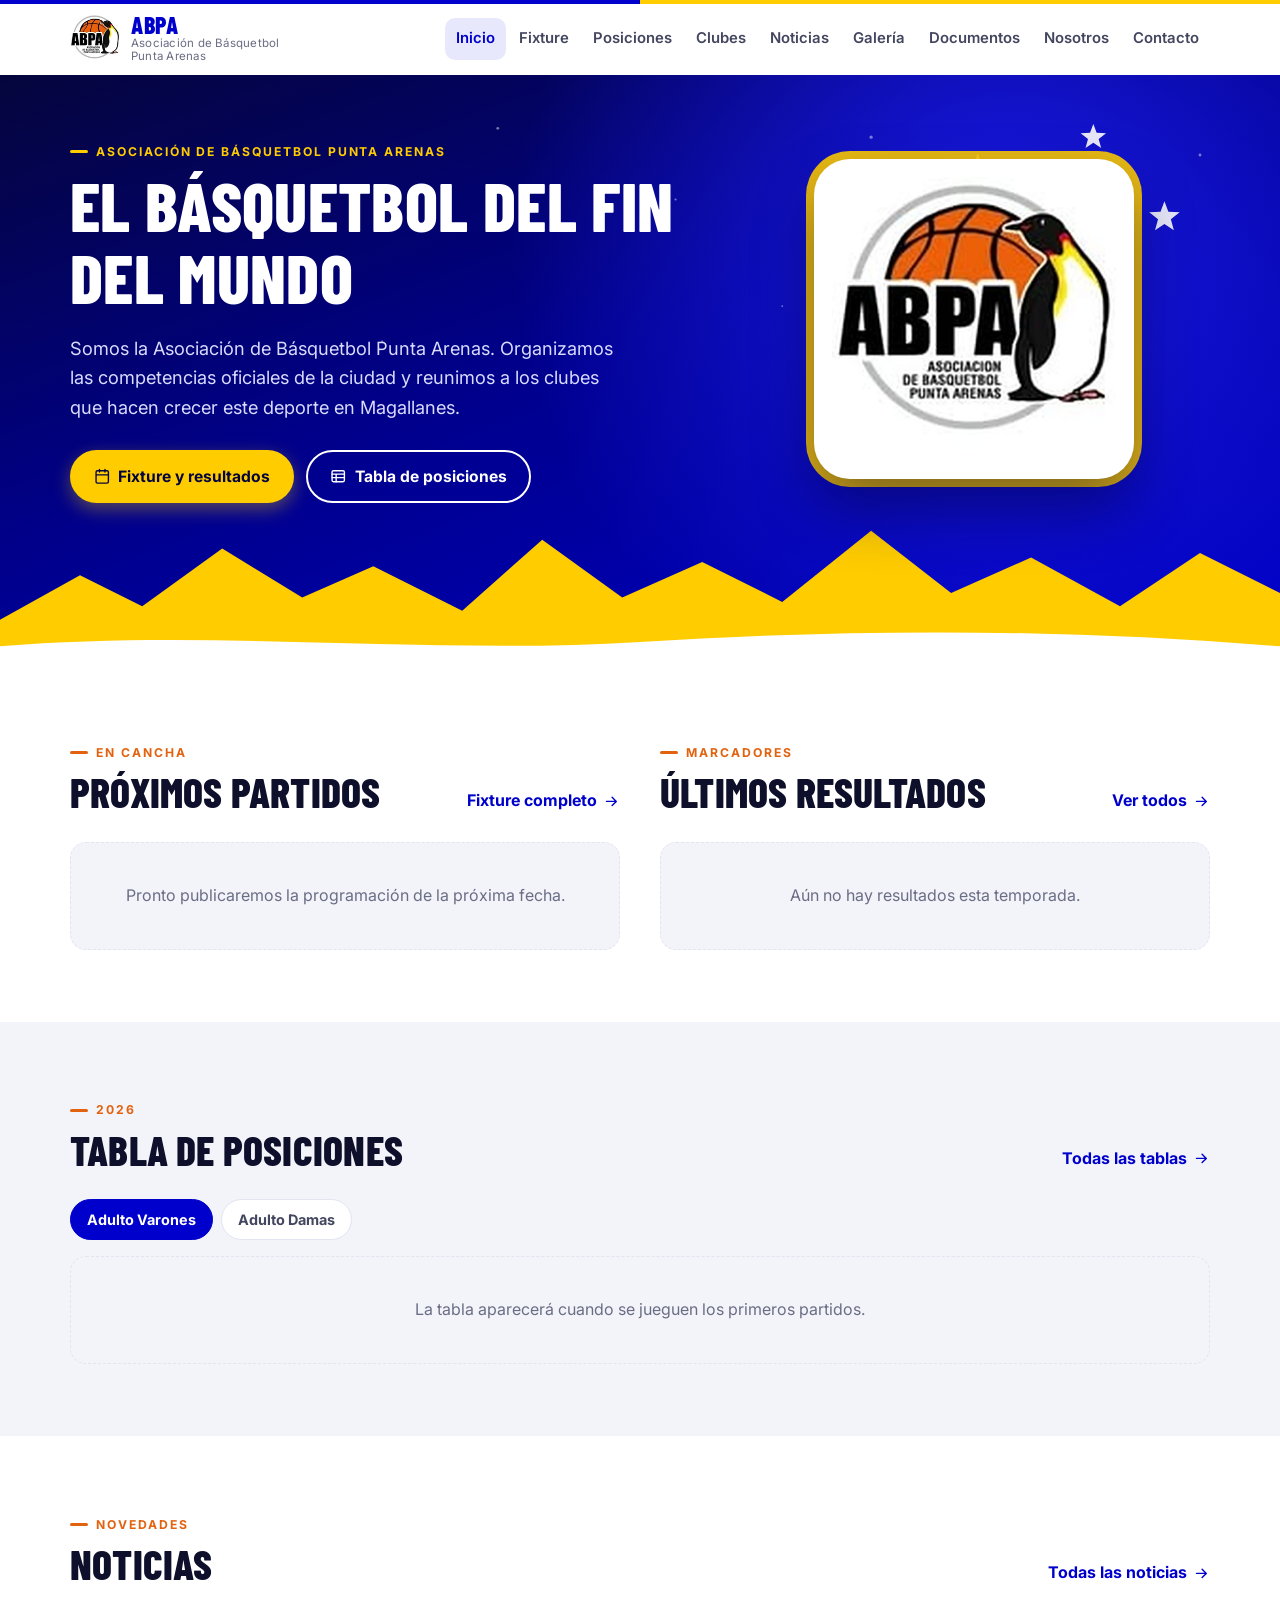
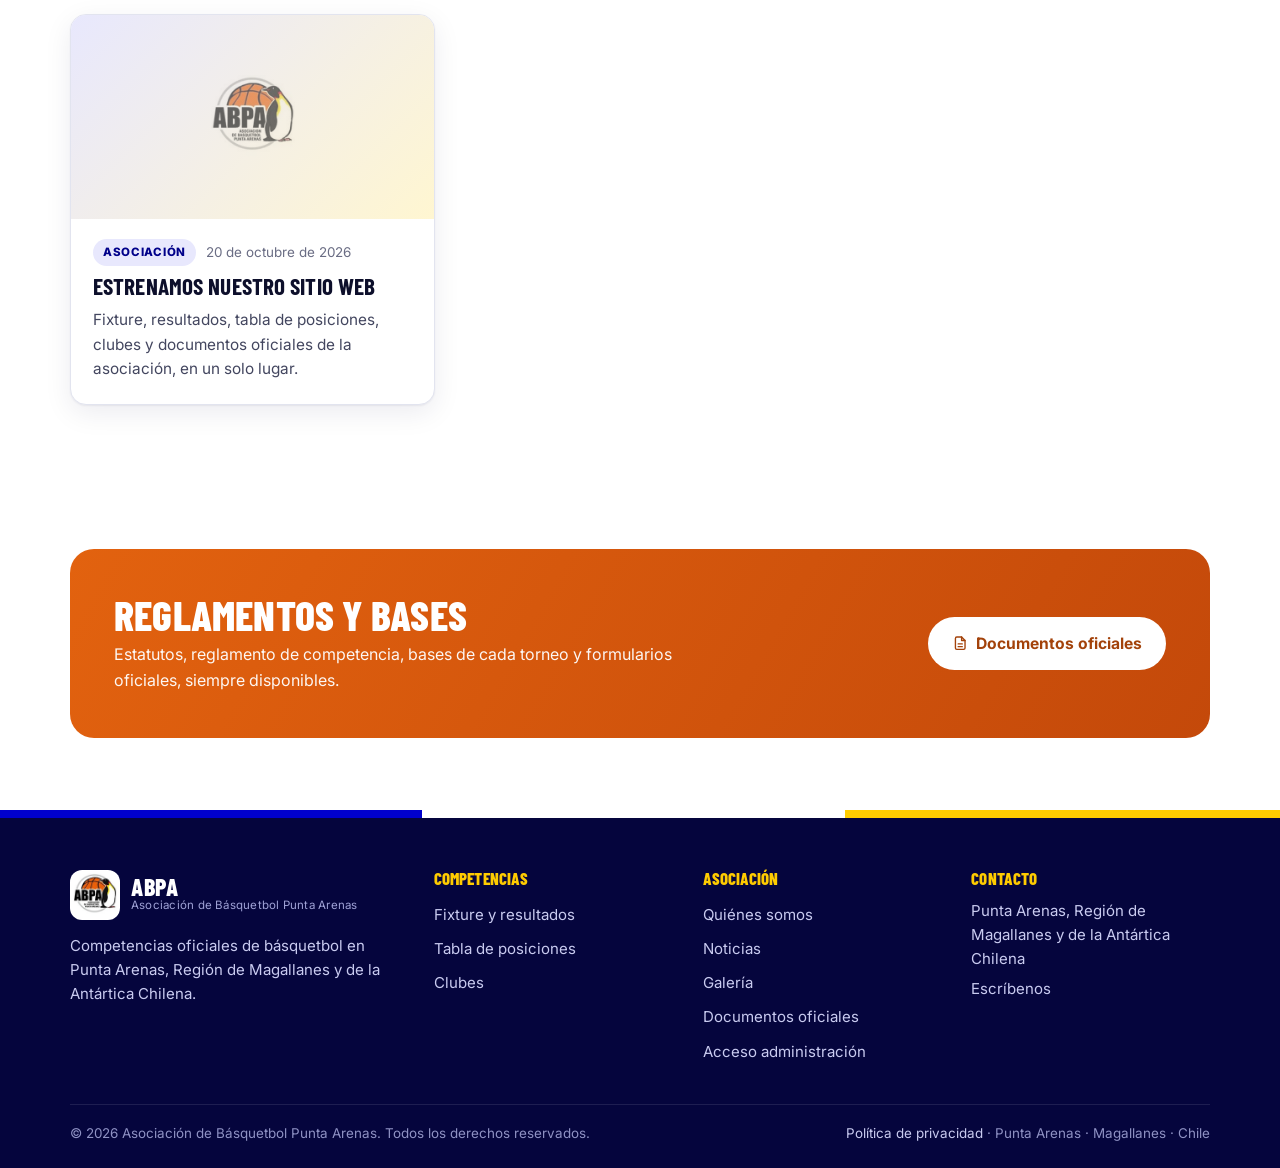
==== index.html @ 07c6a3f0 "Add files via upload" ====
<!DOCTYPE html>
<html lang="es-CL">
<head>
  <meta charset="utf-8">
  <meta name="viewport" content="width=device-width, initial-scale=1">
  <title>ABPA · Asociación de Básquetbol Punta Arenas</title>
  <meta name="description" content="Fixture, resultados, tabla de posiciones, clubes y noticias del básquetbol de Punta Arenas.">
  <link rel="canonical" href="https://www.abpa.cl/">
  <meta name="theme-color" content="#0000CC">
  <meta property="og:type" content="website">
  <meta property="og:locale" content="es_CL">
  <meta property="og:site_name" content="ABPA">
  <meta property="og:title" content="ABPA · Asociación de Básquetbol Punta Arenas">
  <meta property="og:description" content="Fixture, resultados, tabla de posiciones, clubes y noticias del básquetbol de Punta Arenas.">
  <meta property="og:url" content="https://www.abpa.cl/">
  <meta property="og:image" content="https://www.abpa.cl/assets/img/og-imagen.jpg">
  <meta name="twitter:card" content="summary_large_image">
  <link rel="icon" type="image/png" href="assets/img/favicon.png">
  <link rel="apple-touch-icon" href="assets/img/apple-touch-icon.png">
  <link rel="manifest" href="manifest.webmanifest">
  <link rel="preconnect" href="https://fonts.googleapis.com">
  <link rel="preconnect" href="https://fonts.gstatic.com" crossorigin>
  <link rel="preconnect" href="https://script.google.com" crossorigin>
  <link href="https://fonts.googleapis.com/css2?family=Barlow+Condensed:wght@600;700;800&family=Inter:wght@400;500;600;700;800&display=swap" rel="stylesheet">
  <link rel="stylesheet" href="assets/estilos.css?v=20261020a">
  <script type="application/ld+json">{"@context": "https://schema.org", "@type": "SportsOrganization", "name": "Asociación de Básquetbol Punta Arenas", "alternateName": "ABPA", "sport": "Basketball", "url": "https://www.abpa.cl", "logo": "https://www.abpa.cl/assets/img/logo-512.png", "address": {"@type": "PostalAddress", "addressLocality": "Punta Arenas", "addressRegion": "Magallanes y de la Antártica Chilena", "addressCountry": "CL"}}</script>
</head>
<body data-pagina="inicio">
  <div id="cab"></div>
  <main id="contenido" tabindex="-1">
    <noscript><div style="padding:40px 20px;text-align:center">Activa JavaScript para ver el contenido de la asociación.</div></noscript>
  </main>
  <div id="pie"></div>
  <script src="assets/config.js?v=20261020a"></script>
  <script src="assets/sitio.js?v=20261020a"></script>
</body>
</html>
---- assets/estilos.css ----
/* Asociación de Básquetbol Punta Arenas (ABPA) — sitio web
   Colores de la bandera de Magallanes: azul, amarillo y blanco + naranja del balón */
:root{
  --azul:#0000CC; --azul-os:#00008A; --azul-noche:#05053d; --azul-cl:#e8e8fd; --azul-2:#2a2ae6;
  --amarillo:#FFCC00; --amarillo-os:#c99a00; --amarillo-cl:#fff6d1;
  --naranja:#E2620F; --naranja-cl:#fdeadd;
  --verde:#16803c; --verde-cl:#e6f4ea; --rojo:#b3261e; --rojo-cl:#fdecea;
  --tinta:#0d0f2b; --tinta-2:#43465f; --tinta-3:#6a6d84;
  --fondo:#ffffff; --fondo-2:#f3f4fa; --borde:#e2e4ef;
  --radio:16px; --sombra:0 1px 2px rgba(5,5,61,.06),0 8px 28px rgba(5,5,61,.08);
  --ancho:1180px;
  --t-titulo:'Barlow Condensed','Arial Narrow',system-ui,sans-serif;
  --t-cuerpo:'Inter',system-ui,-apple-system,'Segoe UI',Roboto,Arial,sans-serif;
}
*{box-sizing:border-box}
html{scroll-behavior:smooth;-webkit-text-size-adjust:100%}
body{margin:0;font-family:var(--t-cuerpo);font-size:16px;line-height:1.6;color:var(--tinta);background:var(--fondo);-webkit-font-smoothing:antialiased}
img{max-width:100%;display:block}
a{color:var(--azul)}
h1,h2,h3,h4{font-family:var(--t-titulo);line-height:1.05;margin:0 0 .45em;letter-spacing:.005em;font-weight:800;text-transform:uppercase}
h1{font-size:clamp(2.4rem,6vw,4.3rem)}
h2{font-size:clamp(1.8rem,3.6vw,2.6rem)}
h3{font-size:1.35rem;font-weight:700}
p{margin:0 0 1em}
button,input,select,textarea{font:inherit;color:inherit}
:focus-visible{outline:3px solid var(--amarillo);outline-offset:2px;border-radius:4px}
.oculto{display:none!important}
.sr{position:absolute;width:1px;height:1px;overflow:hidden;clip:rect(0 0 0 0);white-space:nowrap}
.saltar{position:absolute;left:-999px;top:8px;background:#fff;padding:8px 12px;z-index:100;border-radius:8px}
.saltar:focus{left:8px}
.contenedor{max-width:var(--ancho);margin:0 auto;padding:0 20px}
.seccion{padding:72px 0}
.seccion.gris{background:var(--fondo-2)}
.seccion-cab{display:flex;align-items:flex-end;justify-content:space-between;gap:16px;margin-bottom:28px;flex-wrap:wrap}
.seccion-cab h2{margin:0}
.seccion-cab p{margin:0;color:var(--tinta-2);max-width:620px}
.antetitulo{display:inline-flex;align-items:center;gap:8px;font-family:var(--t-cuerpo);font-weight:700;font-size:.76rem;letter-spacing:.16em;text-transform:uppercase;color:var(--naranja);margin-bottom:8px}
.antetitulo::before{content:'';width:18px;height:3px;border-radius:3px;background:currentColor}
.muted{color:var(--tinta-3)}
.num{font-variant-numeric:tabular-nums}

/* ── Botones ── */
.btn{display:inline-flex;align-items:center;justify-content:center;gap:8px;padding:12px 22px;border-radius:999px;font-weight:700;text-decoration:none;border:2px solid transparent;cursor:pointer;transition:transform .12s,background .15s,box-shadow .15s;white-space:nowrap;font-size:.98rem}
.btn:hover{transform:translateY(-1px)}
.btn-prim{background:var(--azul);color:#fff;box-shadow:0 6px 18px rgba(0,0,204,.28)}
.btn-prim:hover{background:var(--azul-os)}
.btn-amarillo{background:var(--amarillo);color:var(--azul-noche);box-shadow:0 6px 18px rgba(255,204,0,.35)}
.btn-amarillo:hover{background:#ffd633}
.btn-lago{background:#1877f2;color:#fff}
.btn-borde{background:transparent;border-color:currentColor;color:var(--azul)}
.btn-borde.blanco{color:#fff}
.btn-wa{background:#1fa855;color:#fff}
.btn[disabled]{opacity:.6;cursor:wait;transform:none}
.btns{display:flex;gap:12px;flex-wrap:wrap}
.enlace-flecha{font-weight:700;color:var(--azul);text-decoration:none;display:inline-flex;gap:6px;align-items:center}
.enlace-flecha:hover{text-decoration:underline}

/* ── Cabecera ── */
.cab{position:sticky;top:0;z-index:40;background:rgba(255,255,255,.94);backdrop-filter:saturate(1.4) blur(10px);-webkit-backdrop-filter:saturate(1.4) blur(10px);border-bottom:1px solid transparent;transition:border-color .2s,box-shadow .2s}
.cab::before{content:'';display:block;height:4px;background:linear-gradient(90deg,var(--azul) 0 50%,var(--amarillo) 50% 100%)}
.cab.scroll{border-bottom-color:var(--borde);box-shadow:0 4px 18px rgba(0,0,0,.05)}
.cab-in{display:flex;align-items:center;gap:14px;height:70px}
.marca{display:flex;align-items:center;gap:11px;text-decoration:none;color:var(--tinta);flex:none}
.marca img{width:50px;height:50px;object-fit:contain}
.marca b{font-family:var(--t-titulo);font-weight:800;font-size:1.5rem;line-height:.95;display:block;color:var(--azul);letter-spacing:.03em}
.marca span{font-size:.72rem;color:var(--tinta-3);letter-spacing:.02em;display:block;line-height:1.2}
.menu{display:flex;gap:2px;margin-left:auto;align-items:center}
.menu a{padding:9px 11px;border-radius:10px;text-decoration:none;color:var(--tinta-2);font-weight:600;font-size:.93rem}
.menu a:hover{background:var(--azul-cl);color:var(--azul-os)}
.menu a.activo{color:var(--azul);background:var(--azul-cl)}
.menu-btn{display:none;margin-left:auto;background:none;border:0;width:44px;height:44px;border-radius:10px;cursor:pointer}
.menu-btn span{display:block;width:22px;height:2px;background:var(--tinta);margin:5px auto;border-radius:2px;transition:transform .2s,opacity .2s}
.menu-btn[aria-expanded=true] span:nth-child(1){transform:translateY(7px) rotate(45deg)}
.menu-btn[aria-expanded=true] span:nth-child(2){opacity:0}
.menu-btn[aria-expanded=true] span:nth-child(3){transform:translateY(-7px) rotate(-45deg)}
@media (max-width:1040px){
  .menu-btn{display:block}
  .menu{position:fixed;inset:74px 0 auto 0;background:#fff;flex-direction:column;align-items:stretch;padding:12px 16px 20px;gap:2px;border-bottom:1px solid var(--borde);box-shadow:0 18px 30px rgba(0,0,0,.08);transform:translateY(-8px);opacity:0;pointer-events:none;transition:.18s;max-height:calc(100vh - 74px);overflow:auto}
  .menu.abierto{transform:none;opacity:1;pointer-events:auto}
  .menu a{padding:13px 12px;font-size:1.02rem}
}

/* ── Portada (bandera de Magallanes: cielo azul, Cruz del Sur y cordillera amarilla) ── */
.hero{position:relative;overflow:hidden;background:radial-gradient(circle at 78% 30%,#1a1ae8 0,transparent 45%),linear-gradient(160deg,var(--azul-noche) 0%,var(--azul-os) 45%,var(--azul) 100%);color:#fff;padding:60px 0 0}
.hero .estrellas{position:absolute;inset:0;pointer-events:none;opacity:.9}
.hero-in{position:relative;z-index:2;display:grid;grid-template-columns:1.15fr .85fr;gap:30px;align-items:center;padding-bottom:70px}
.hero h1{color:#fff;margin-bottom:.3em}
.hero h1 em{font-style:normal;color:var(--amarillo)}
.hero .antetitulo{color:var(--amarillo)}
.hero p.lead{font-size:1.14rem;color:#d9dbff;max-width:560px;margin-bottom:28px}
.hero-logo{justify-self:center;width:min(320px,80%);height:auto;aspect-ratio:1/1;background:#fff;border-radius:36px;padding:18px;box-shadow:0 30px 60px rgba(0,0,40,.45),0 0 0 8px rgba(255,204,0,.9);animation:flota 6s ease-in-out infinite;object-fit:contain}
@keyframes flota{50%{transform:translateY(-8px) rotate(-1deg)}}
.cordillera{position:relative;z-index:1;display:block;width:100%;height:auto;margin-top:-60px}
@media (max-width:820px){.hero-in{grid-template-columns:1fr;text-align:center}.hero p.lead{margin-left:auto;margin-right:auto}.hero .btns{justify-content:center}.hero-logo{width:130px;order:-1;animation:none;border-radius:24px;padding:10px;box-shadow:0 14px 30px rgba(0,0,40,.4),0 0 0 5px var(--amarillo)}.hero{padding-top:28px}.hero-in{gap:16px;padding-bottom:44px}.hero p.lead{font-size:1.02rem;margin-bottom:20px}.hero .btns .btn{flex:1 1 100%}.cordillera{margin-top:-30px}}
@media (prefers-reduced-motion:reduce){.hero-logo{animation:none}html{scroll-behavior:auto}}
.aviso-portada{background:var(--amarillo);color:var(--azul-noche);border-radius:14px;padding:14px 18px;font-weight:700;display:flex;gap:10px;align-items:flex-start;margin:0 0 24px;max-width:600px}
@media (max-width:820px){.aviso-portada{margin-left:auto;margin-right:auto;text-align:left}}

/* ── Cuenta regresiva ── */
.cuenta-regresiva{background:var(--amarillo);color:var(--azul-noche)}
.cr-in{display:flex;align-items:center;justify-content:space-between;gap:32px;padding:30px 20px;flex-wrap:wrap}
.cr-txt{max-width:480px}
.cr-ante{font-weight:800;font-size:.76rem;letter-spacing:.14em;text-transform:uppercase;display:inline-flex;gap:6px;align-items:center}
.cr-txt h2{margin:8px 0 6px;font-size:clamp(1.7rem,3.4vw,2.4rem)}
.cr-meta{font-size:.95rem;font-weight:600;line-height:1.7}
.cr-txt p{margin:6px 0 0}
.cr-reloj{display:flex;gap:12px}
.cr-caja{min-width:84px;text-align:center;background:var(--azul);color:#fff;border-radius:16px;padding:12px 10px 10px}
.cr-caja b{display:block;font-family:var(--t-titulo);font-weight:800;font-size:2.8rem;line-height:1;font-variant-numeric:tabular-nums}
.cr-caja span{display:block;margin-top:4px;font-size:.7rem;text-transform:uppercase;letter-spacing:.1em;opacity:.85}
.cr-llego{font-family:var(--t-titulo);font-weight:800;font-size:1.8rem;text-transform:uppercase}
@media (max-width:760px){.cr-in{flex-direction:column;align-items:stretch;text-align:center;gap:18px;padding:26px 16px}.cr-txt{max-width:none}.cr-reloj{justify-content:center;gap:8px}.cr-caja{flex:1;min-width:0;padding:10px 4px 8px}.cr-caja b{font-size:2rem}.cr-caja span{font-size:.6rem;letter-spacing:.05em}}

/* ── Tarjetas ── */
.grid{display:grid;gap:22px}
.g2{grid-template-columns:repeat(2,minmax(0,1fr))}
.g3{grid-template-columns:repeat(3,minmax(0,1fr))}
.g4{grid-template-columns:repeat(4,minmax(0,1fr))}
@media (max-width:980px){.g4{grid-template-columns:repeat(2,minmax(0,1fr))}.g3{grid-template-columns:repeat(2,minmax(0,1fr))}}
@media (max-width:640px){.g2,.g3,.g4{grid-template-columns:1fr}}
.tarjeta{background:#fff;border:1px solid var(--borde);border-radius:var(--radio);overflow:hidden;box-shadow:var(--sombra);display:flex;flex-direction:column;transition:transform .15s,box-shadow .15s}
a.tarjeta{text-decoration:none;color:inherit}
a.tarjeta:hover{transform:translateY(-3px);box-shadow:0 2px 4px rgba(5,5,61,.06),0 16px 36px rgba(5,5,61,.14)}
.tarjeta .img{aspect-ratio:16/9;background:linear-gradient(135deg,var(--azul-cl),var(--amarillo-cl));position:relative;overflow:hidden}
.tarjeta .img img{width:100%;height:100%;object-fit:cover}
.tarjeta .img .ph{position:absolute;inset:0;display:flex;align-items:center;justify-content:center}
.tarjeta .img .ph img{width:84px;height:84px;opacity:.6;object-fit:contain;mix-blend-mode:multiply}
.tarjeta .cuerpo{padding:20px 22px 22px;display:flex;flex-direction:column;gap:6px;flex:1}
.tarjeta .meta{font-size:.84rem;color:var(--tinta-3);display:flex;gap:10px;flex-wrap:wrap;align-items:center}
.tarjeta h3{margin:2px 0 4px;font-size:1.45rem}
.tarjeta p{color:var(--tinta-2);margin:0;font-size:.96rem}
.etiqueta{display:inline-flex;align-items:center;gap:5px;font-size:.72rem;font-weight:800;text-transform:uppercase;letter-spacing:.06em;padding:4px 10px;border-radius:99px;background:var(--azul-cl);color:var(--azul-os)}
.etiqueta.naranja,.etiqueta.Competencias{background:var(--naranja-cl);color:#a3420a}
.etiqueta.Selecciones,.etiqueta.amarillo{background:var(--amarillo-cl);color:#7a5c00}
.etiqueta.Realizado,.etiqueta.Finalizado{background:var(--verde-cl);color:var(--verde)}
.etiqueta.Suspendido,.etiqueta.Postergado{background:var(--rojo-cl);color:var(--rojo)}

/* ── Partidos (marcador) ── */
.partidos{display:grid;gap:12px}
.partido{display:grid;grid-template-columns:120px 1fr 150px;gap:16px;align-items:center;background:#fff;border:1px solid var(--borde);border-radius:var(--radio);padding:14px 18px;box-shadow:var(--sombra)}
.partido .cuando{font-size:.85rem;color:var(--tinta-3);line-height:1.35}
.partido .cuando b{display:block;color:var(--tinta);font-family:var(--t-titulo);font-size:1.25rem;text-transform:uppercase;line-height:1.05}
.partido .duelo{display:grid;grid-template-columns:1fr auto 1fr;align-items:center;gap:14px}
.equipo{display:flex;align-items:center;gap:10px;min-width:0;text-decoration:none;color:var(--tinta)}
.equipo .n{font-weight:700;line-height:1.2;overflow:hidden;text-overflow:ellipsis}
.equipo.visita{flex-direction:row-reverse;text-align:right}
.equipo.gana .n{color:var(--azul)}
.equipo.pierde .n{color:var(--tinta-3);font-weight:600}
.escudo{width:44px;height:44px;flex:none;border-radius:12px;background:#fff;border:1px solid var(--borde);display:flex;align-items:center;justify-content:center;overflow:hidden;font-family:var(--t-titulo);font-weight:800;color:var(--azul);font-size:1rem}
.escudo img{width:100%;height:100%;object-fit:contain;padding:3px}
.marcador{font-family:var(--t-titulo);font-weight:800;font-size:2rem;line-height:1;display:flex;gap:8px;align-items:center;font-variant-numeric:tabular-nums;background:var(--azul-noche);color:#fff;padding:8px 14px;border-radius:12px;min-width:112px;justify-content:center}
.marcador .g{color:var(--amarillo)}
.marcador.vs{background:var(--fondo-2);color:var(--tinta-3);font-size:1.2rem;min-width:70px}
.marcador.wo{font-size:1.1rem}
.partido .donde{font-size:.84rem;color:var(--tinta-3);text-align:right;line-height:1.35}
.partido .donde .etiqueta{margin-bottom:4px}
.partido.hoy{border-color:var(--amarillo);box-shadow:0 0 0 3px var(--amarillo-cl),var(--sombra)}
/* Variante compacta (columnas angostas de la portada y fichas de club) y celular */
.partidos.compacta .partido{grid-template-columns:1fr;gap:10px;padding:14px}
.partidos.compacta .partido .cuando{display:flex;justify-content:space-between;gap:10px;align-items:baseline}
.partidos.compacta .partido .cuando b{display:inline;font-size:1.1rem}
.partidos.compacta .partido .donde{text-align:left}
.partidos.compacta .partido .duelo{gap:8px}
.partidos.compacta .equipo,.partidos.compacta .equipo.visita{flex-direction:column;text-align:center;gap:6px}
.partidos.compacta .equipo .n{font-size:.88rem}
.partidos.compacta .marcador{font-size:1.6rem;min-width:92px;padding:7px 10px}
@media (max-width:760px){
  .partido{grid-template-columns:1fr;gap:10px;padding:14px}
  .partido .cuando{display:flex;justify-content:space-between;gap:10px;align-items:baseline}
  .partido .cuando b{display:inline;font-size:1.1rem}
  .partido .donde{text-align:left}
  .partido .duelo{gap:8px}
  .equipo{flex-direction:column;text-align:center;gap:6px}
  .equipo.visita{flex-direction:column;text-align:center}
  .equipo .n{font-size:.88rem}
  .marcador{font-size:1.6rem;min-width:92px;padding:7px 10px}
}
.jornada{margin:34px 0 12px;display:flex;align-items:baseline;gap:10px;flex-wrap:wrap}
.jornada:first-child{margin-top:0}
.jornada h3{margin:0;color:var(--azul)}
.filtros{display:flex;flex-direction:column;gap:12px;margin-bottom:28px}

/* ── Tabla de posiciones ── */
.tabla-pos{width:100%;border-collapse:separate;border-spacing:0;background:#fff;border:1px solid var(--borde);border-radius:var(--radio);overflow:hidden;box-shadow:var(--sombra);font-variant-numeric:tabular-nums}
.tabla-pos th{background:var(--azul);color:#fff;font-size:.74rem;text-transform:uppercase;letter-spacing:.06em;padding:11px 8px;font-weight:700}
.tabla-pos td{padding:10px 8px;border-top:1px solid var(--borde);text-align:center;font-size:.95rem}
.tabla-pos th:nth-child(2),.tabla-pos td:nth-child(2){text-align:left}
.tabla-pos td.pos{font-family:var(--t-titulo);font-weight:800;font-size:1.25rem;color:var(--azul);width:44px}
.tabla-pos tr:nth-child(-n+4) td.pos{color:var(--naranja)}
.tabla-pos td.pts{font-weight:800;font-size:1.05rem;background:var(--amarillo-cl)}
.tabla-pos .club-c{display:flex;align-items:center;gap:10px;text-decoration:none;color:var(--tinta);font-weight:700}
.tabla-pos .escudo{width:34px;height:34px;border-radius:9px;font-size:.8rem}
.tabla-wrap{overflow-x:auto;-webkit-overflow-scrolling:touch;border-radius:var(--radio)}
.racha{white-space:nowrap}
.racha i{display:inline-block;width:18px;height:18px;border-radius:5px;font-style:normal;font-size:.62rem;line-height:18px;color:#fff;margin:0 1px;font-weight:800}
.racha .G{background:var(--verde)}.racha .P{background:#c3c5d6}
.leyenda-tabla{font-size:.84rem;color:var(--tinta-3);margin-top:10px}
@media (max-width:640px){.tabla-pos .oc-m{display:none}.tabla-pos td,.tabla-pos th{padding:9px 5px;font-size:.88rem}.tabla-pos .escudo{display:none}.tabla-pos .club-c .n{max-width:118px;overflow:hidden;text-overflow:ellipsis;white-space:nowrap;display:inline-block}}

/* ── Clubes ── */
.club-tarjeta{text-align:center;padding:26px 18px 22px;align-items:center}
.club-tarjeta .escudo{width:96px;height:96px;border-radius:24px;font-size:1.8rem;margin-bottom:12px}
.club-tarjeta h3{margin:0 0 4px}
.club-tarjeta .meta{justify-content:center}
.fila-escudos{display:flex;gap:16px;flex-wrap:wrap;justify-content:center}
.fila-escudos a{display:flex;flex-direction:column;align-items:center;gap:8px;text-decoration:none;color:var(--tinta-2);font-weight:600;font-size:.85rem;width:110px;text-align:center}
.fila-escudos .escudo{width:76px;height:76px;border-radius:20px;transition:transform .15s,box-shadow .15s}
.fila-escudos a:hover .escudo{transform:translateY(-3px);box-shadow:var(--sombra)}
.ficha-club{display:grid;grid-template-columns:220px 1fr;gap:36px;align-items:start}
.ficha-club .escudo{width:220px;height:220px;border-radius:36px;font-size:3rem}
.datos-club{display:grid;grid-template-columns:repeat(auto-fill,minmax(220px,1fr));gap:12px;margin-top:18px}
.datos-club div{background:var(--fondo-2);border-radius:12px;padding:12px 14px}
.datos-club b{display:block;font-size:.76rem;text-transform:uppercase;letter-spacing:.06em;color:var(--tinta-3)}
@media (max-width:760px){.ficha-club{grid-template-columns:1fr;text-align:center}.ficha-club .escudo{width:150px;height:150px;margin:0 auto}}

/* ── Documentos ── */
.docs{display:grid;gap:10px}
.doc{display:flex;gap:16px;align-items:center;background:#fff;border:1px solid var(--borde);border-radius:14px;padding:14px 18px;text-decoration:none;color:inherit;box-shadow:var(--sombra);transition:transform .15s,border-color .15s}
.doc:hover{transform:translateX(3px);border-color:var(--azul)}
.doc .icono{width:46px;height:46px;flex:none;border-radius:12px;background:var(--naranja-cl);color:var(--naranja);display:flex;align-items:center;justify-content:center}
.doc .icono svg{width:24px;height:24px}
.doc b{display:block;font-size:1.02rem}
.doc span{font-size:.86rem;color:var(--tinta-3)}
.doc .ir{margin-left:auto;color:var(--azul);flex:none}
.grupo-docs + .grupo-docs{margin-top:34px}

/* Evento */
.evento{display:flex;gap:18px;background:#fff;border:1px solid var(--borde);border-radius:var(--radio);padding:18px;box-shadow:var(--sombra);align-items:flex-start}
.evento + .evento{margin-top:14px}
.fecha-caja{flex:none;width:74px;border-radius:14px;background:var(--azul);color:#fff;text-align:center;padding:9px 0 10px;line-height:1.05;font-family:var(--t-titulo)}
.fecha-caja .d{font-size:2rem;font-weight:800;display:block}
.fecha-caja .m{font-size:.9rem;text-transform:uppercase;font-weight:700;letter-spacing:.06em;color:var(--amarillo)}
.fecha-caja .a{font-size:.75rem;opacity:.8;display:block;margin-top:2px}
.evento.pasado .fecha-caja{background:#8b8ea6}
.evento.pasado .fecha-caja .m{color:#fff}
.evento h3{margin:0 0 4px;font-size:1.3rem}
.evento .meta{font-size:.88rem;color:var(--tinta-3);display:flex;gap:14px;flex-wrap:wrap;margin-bottom:6px}
.evento .meta span{display:inline-flex;gap:5px;align-items:center}
.evento p{margin:0;color:var(--tinta-2);font-size:.96rem}
.evento .resultado{margin-top:8px;background:var(--verde-cl);border-radius:10px;padding:9px 12px;font-size:.93rem;color:var(--verde)}
.evento-img{display:block;margin-top:12px;max-width:360px;border-radius:12px;overflow:hidden;border:1px solid var(--borde)}
.evento-img img{display:block;width:100%;height:auto}
.ico{width:1.05em;height:1.05em;flex:none;vertical-align:-.15em}

/* Galería */
.album .img{aspect-ratio:4/3}
.album .cuenta{position:absolute;right:12px;bottom:12px;background:rgba(0,0,0,.6);color:#fff;font-size:.8rem;font-weight:600;padding:4px 10px;border-radius:99px}
.fotos{display:grid;grid-template-columns:repeat(auto-fill,minmax(220px,1fr));gap:10px}
.fotos button{padding:0;border:0;background:var(--fondo-2);border-radius:12px;overflow:hidden;cursor:zoom-in;aspect-ratio:4/3}
.fotos img{width:100%;height:100%;object-fit:cover;transition:transform .3s}
.fotos button:hover img{transform:scale(1.04)}
.lightbox{position:fixed;inset:0;background:rgba(3,3,30,.95);z-index:90;display:flex;align-items:center;justify-content:center;padding:50px 60px}
.lightbox img{max-width:100%;max-height:100%;object-fit:contain;border-radius:6px}
.lightbox .cap{position:absolute;bottom:14px;left:0;right:0;text-align:center;color:#e7e8f5;font-size:.92rem;padding:0 60px}
.lightbox button{position:absolute;background:rgba(255,255,255,.12);border:0;color:#fff;width:48px;height:48px;border-radius:50%;font-size:26px;cursor:pointer;display:flex;align-items:center;justify-content:center}
.lightbox button:hover{background:rgba(255,255,255,.25)}
.lightbox .cerrar{top:12px;right:12px}
.lightbox .ant{left:10px;top:50%;transform:translateY(-50%)}
.lightbox .sig{right:10px;top:50%;transform:translateY(-50%)}
@media (max-width:640px){.lightbox{padding:60px 8px}.lightbox .ant,.lightbox .sig{top:auto;bottom:10px;transform:none}}

/* Directiva */
.persona{text-align:center;background:#fff;border:1px solid var(--borde);border-radius:var(--radio);padding:26px 18px;box-shadow:var(--sombra)}
.avatar{width:96px;height:96px;border-radius:50%;margin:0 auto 14px;background:linear-gradient(135deg,var(--azul),var(--azul-2));color:var(--amarillo);display:flex;align-items:center;justify-content:center;font-family:var(--t-titulo);font-weight:800;font-size:2.1rem;overflow:hidden}
.avatar img{width:100%;height:100%;object-fit:cover}
.persona b{display:block;font-size:1.02rem}
.persona span{color:var(--naranja);font-weight:700;font-size:.9rem}
.persona a{display:block;font-size:.85rem;margin-top:6px;word-break:break-all}

/* Bloques de texto */
.prosa{font-size:1.06rem;color:var(--tinta-2);max-width:760px}
.prosa p{margin-bottom:1.1em}
.mv{background:#fff;border-radius:var(--radio);padding:28px;border:1px solid var(--borde);box-shadow:var(--sombra)}
.mv .icono{width:48px;height:48px;border-radius:12px;background:var(--azul-cl);color:var(--azul);display:flex;align-items:center;justify-content:center;margin-bottom:12px}
.mv p{color:var(--tinta-2);margin:0}
.valores{display:flex;flex-wrap:wrap;gap:10px}
.valores span{background:#fff;border:1px solid var(--borde);border-radius:99px;padding:9px 18px;font-weight:700;color:var(--azul-os);box-shadow:var(--sombra)}

/* Cabecera de página interior */
.pagina-cab{background:linear-gradient(140deg,var(--azul-noche),var(--azul-os) 50%,var(--azul));color:#fff;padding:50px 0 54px;position:relative;overflow:hidden}
.pagina-cab::after{content:'';position:absolute;left:0;right:0;bottom:0;height:14px;background:var(--amarillo);clip-path:polygon(0 100%,0 60%,8% 20%,15% 70%,24% 0,33% 60%,42% 30%,50% 80%,58% 10%,67% 60%,76% 25%,85% 70%,93% 30%,100% 60%,100% 100%)}
.pagina-cab .bal{position:absolute;right:-50px;top:-50px;width:260px;height:260px;opacity:.12;color:var(--amarillo)}
.pagina-cab h1{font-size:clamp(2.2rem,5vw,3.4rem);margin-bottom:.15em}
.pagina-cab p{opacity:.92;max-width:640px;margin:0;font-size:1.08rem;color:#dadcff}
.migas{font-size:.86rem;opacity:.85;margin-bottom:10px}
.migas a{color:#fff;display:inline-block;padding:3px 0;min-height:24px}

/* CTA */
.cta{background:linear-gradient(120deg,var(--naranja),#c4490a);color:#fff;border-radius:24px;padding:44px;display:flex;align-items:center;justify-content:space-between;gap:24px;flex-wrap:wrap;position:relative;overflow:hidden}
.cta h2{margin:0 0 6px}
.cta p{margin:0;opacity:.95;max-width:560px}
.cta .btn{background:#fff;color:#a3420a}

/* Formularios */
.form{display:grid;gap:16px}
.form.f2{grid-template-columns:1fr 1fr}
@media (max-width:640px){.form.f2{grid-template-columns:1fr}}
.full{grid-column:1/-1}
.campo span{display:block;font-weight:600;font-size:.9rem;margin-bottom:6px;color:var(--tinta-2)}
.inp{width:100%;border:1.5px solid #cdd0e0;border-radius:12px;padding:12px 14px;background:#fff;min-height:48px;transition:border-color .15s,box-shadow .15s}
.inp:focus{outline:none;border-color:var(--azul);box-shadow:0 0 0 4px rgba(0,0,204,.14)}
textarea.inp{min-height:130px;resize:vertical}
.trampa{position:absolute;left:-5000px}
.panel{background:#fff;border:1px solid var(--borde);border-radius:20px;padding:30px;box-shadow:var(--sombra)}
@media (max-width:640px){.panel{padding:22px 18px}}
.alerta{border-radius:12px;padding:13px 16px;font-weight:550;font-size:.96rem}
.alerta.ok{background:var(--verde-cl);color:var(--verde)}
.alerta.error{background:var(--rojo-cl);color:var(--rojo)}
.alerta.info{background:var(--azul-cl);color:var(--azul-os)}

/* Noticia */
.articulo{max-width:780px;margin:0 auto}
.articulo .portada{border-radius:20px;overflow:hidden;margin:0 0 28px;box-shadow:var(--sombra);aspect-ratio:16/9;background:var(--fondo-2)}
.articulo .portada img{width:100%;height:100%;object-fit:cover}
.articulo .cuerpo{font-size:1.1rem;color:var(--tinta-2);line-height:1.75}
.articulo .cuerpo h2{font-size:1.5rem;margin:32px 0 10px;color:var(--tinta)}
.articulo .cuerpo ul{padding-left:1.2em;margin:0 0 1em}
.articulo .cuerpo li{margin-bottom:6px}
.compartir{display:flex;gap:10px;align-items:center;flex-wrap:wrap;border-top:1px solid var(--borde);padding-top:20px;margin-top:30px}

/* Carga y utilidades */
.esqueleto{background:linear-gradient(90deg,#eceefa 25%,#f6f7fc 50%,#eceefa 75%);background-size:200% 100%;animation:brillo 1.2s infinite;border-radius:var(--radio);min-height:220px}
@keyframes brillo{to{background-position:-200% 0}}
.vacio{text-align:center;padding:40px 20px;color:var(--tinta-3);background:var(--fondo-2);border-radius:var(--radio);border:1.5px dashed var(--borde)}
.chips{display:flex;gap:8px;flex-wrap:wrap}
.chip{border:1.5px solid var(--borde);background:#fff;border-radius:99px;padding:8px 16px;font-weight:700;font-size:.9rem;cursor:pointer;color:var(--tinta-2)}
.chip:hover{border-color:var(--azul)}
.chip.activo{background:var(--azul);border-color:var(--azul);color:#fff}
.chips.sec .chip.activo{background:var(--amarillo);border-color:var(--amarillo);color:var(--azul-noche)}

/* Contacto */
.dato-contacto{display:flex;gap:14px;align-items:flex-start;padding:14px 0;border-bottom:1px solid var(--borde)}
.dato-contacto:last-child{border-bottom:0}
.dato-contacto .icono{width:44px;height:44px;border-radius:12px;background:var(--azul-cl);color:var(--azul);display:flex;align-items:center;justify-content:center;flex:none}
.dato-contacto b{display:block;font-size:.84rem;color:var(--tinta-3);font-weight:600}
.dato-contacto a,.dato-contacto div{color:var(--tinta);font-weight:600;word-break:break-word}

/* Pie */
.pie{background:var(--azul-noche);color:#c9cbf0;padding:0 0 24px;margin-top:0}
.pie::before{content:'';display:block;height:8px;background:linear-gradient(90deg,var(--azul) 0 33%,#fff 33% 66%,var(--amarillo) 66% 100%);margin-bottom:52px}
.pie-in{display:grid;grid-template-columns:1.4fr 1fr 1fr 1fr;gap:30px}
@media (max-width:860px){.pie-in{grid-template-columns:1fr 1fr}}
@media (max-width:520px){.pie-in{grid-template-columns:1fr}}
.pie .pie-tit{color:var(--amarillo);font-size:1.05rem;margin:0 0 12px}
.pie a{color:#c9cbf0;text-decoration:none}
.pie a:hover{color:#fff;text-decoration:underline}
.pie ul{list-style:none;margin:0;padding:0;display:grid;gap:2px;font-size:.94rem}
.pie li a{display:inline-block;padding:4px 0;min-height:24px}
.pie .marca img{background:#fff;border-radius:12px;padding:3px}
.pie .marca b{color:#fff}
.pie .marca span{color:#9fa2d6}
.pie .redes{display:flex;gap:10px;margin-top:14px}
.pie .redes a{width:40px;height:40px;border-radius:50%;background:rgba(255,255,255,.1);display:flex;align-items:center;justify-content:center}
.pie .redes a:hover{background:rgba(255,255,255,.2)}
.pie-base{border-top:1px solid rgba(255,255,255,.1);margin-top:36px;padding-top:18px;font-size:.84rem;color:#8f92c4;display:flex;justify-content:space-between;gap:10px;flex-wrap:wrap}
.pie-base a{color:#c9cbf0}

.wa-flotante{position:fixed;right:18px;bottom:18px;z-index:50;width:56px;height:56px;border-radius:50%;background:#1fa855;color:#fff;display:flex;align-items:center;justify-content:center;box-shadow:0 8px 24px rgba(0,0,0,.25)}
.wa-flotante svg{width:30px;height:30px}
.aparece{opacity:0;transform:translateY(14px);transition:opacity .5s,transform .5s}
.aparece.visible{opacity:1;transform:none}
@media (prefers-reduced-motion:reduce){.aparece{opacity:1;transform:none;transition:none}}
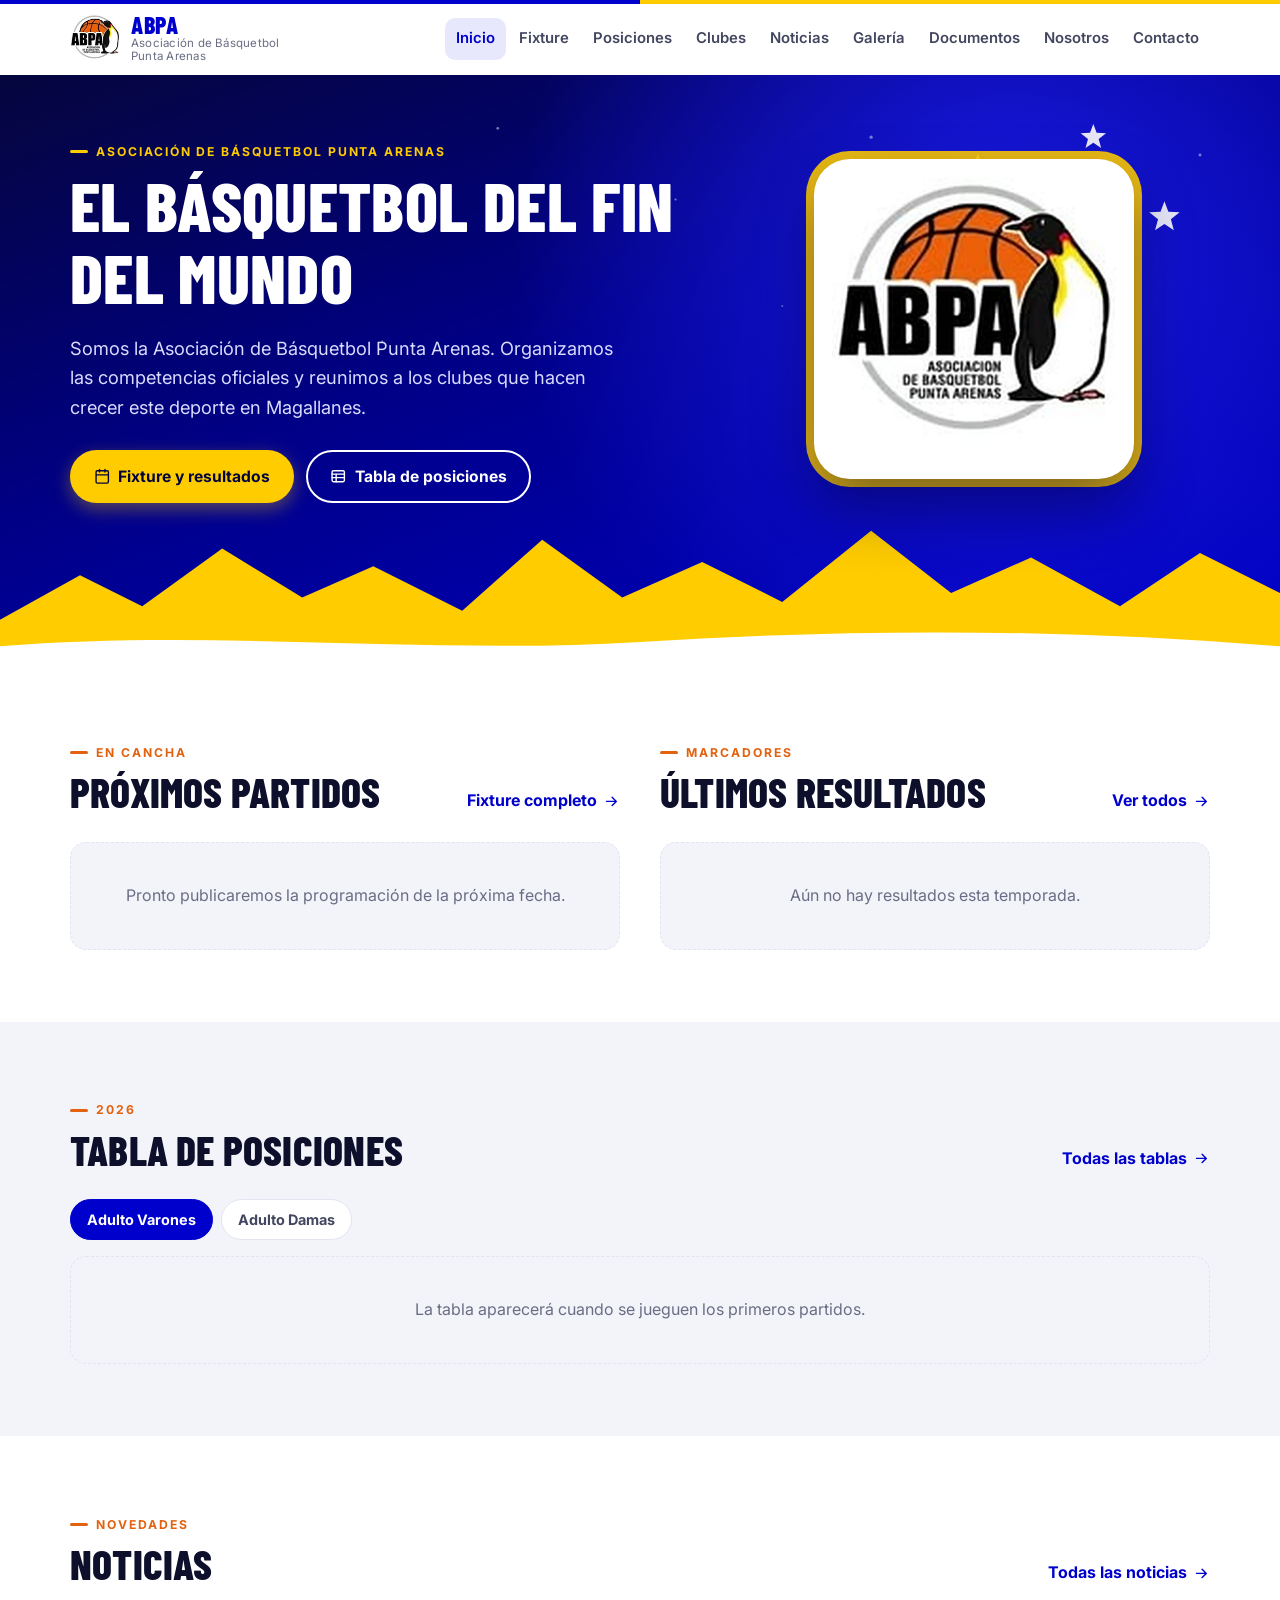
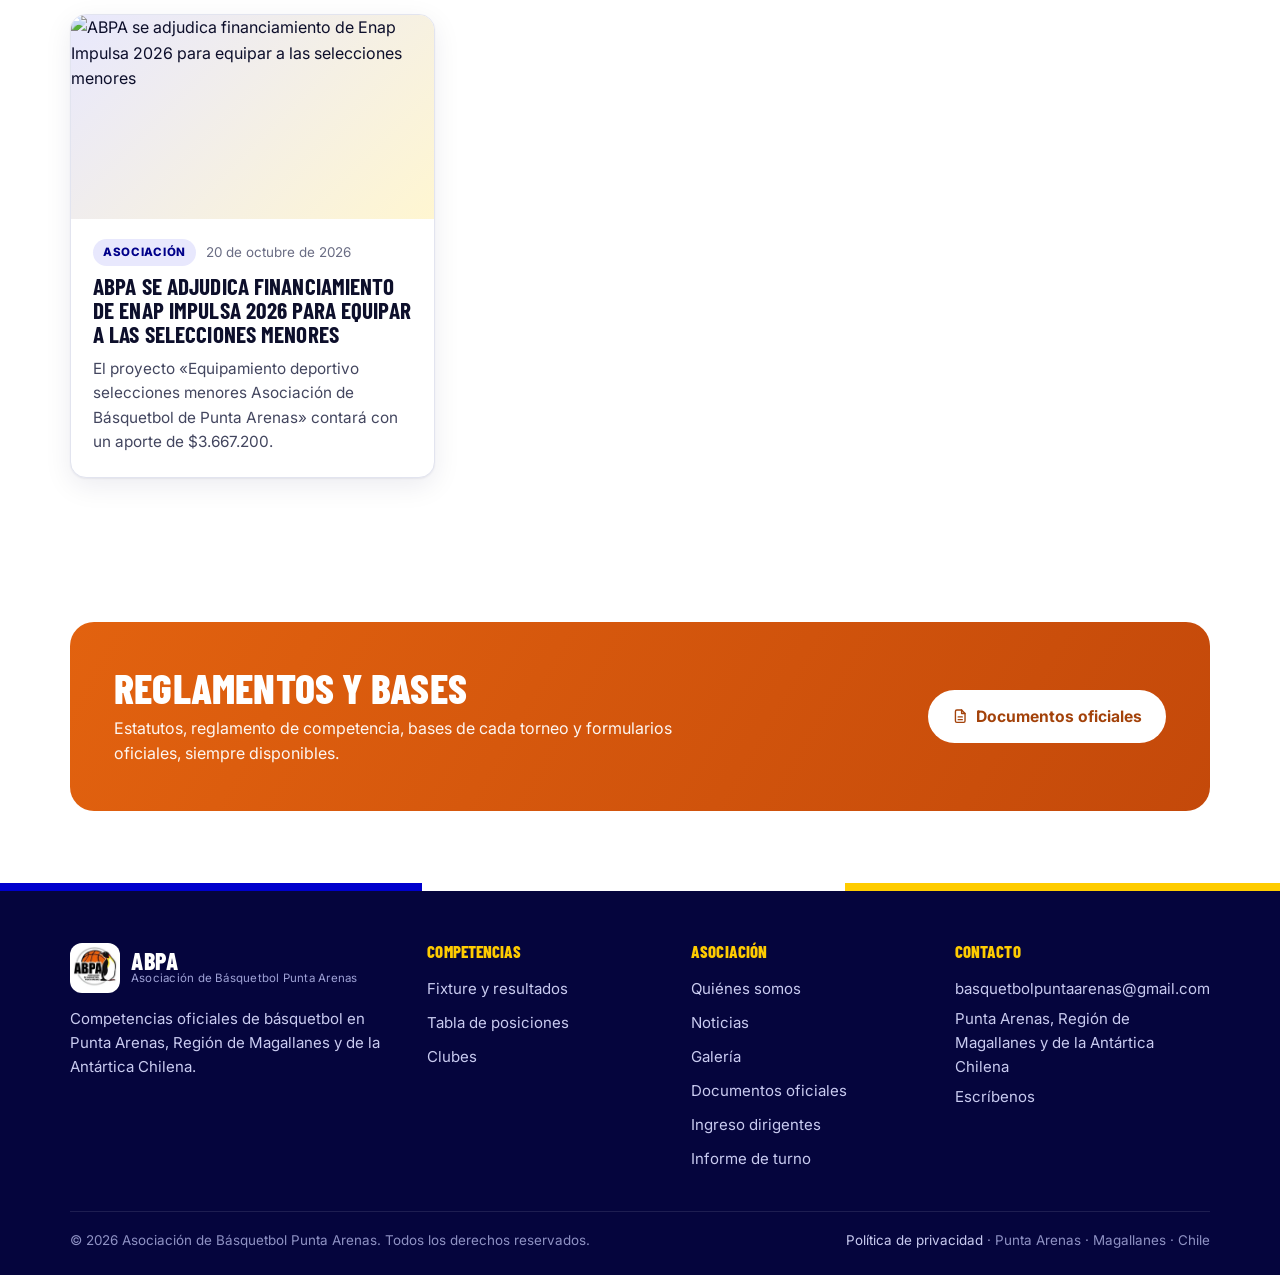
==== commit 36d99631: "Ingreso propio para turnos (/turno/) y enlaces del pie: Ingreso dirigentes · Informe de turno Co-Aut" ====
--- a/index.html
+++ b/index.html
@@ -22,7 +22,7 @@
   <link rel="preconnect" href="https://fonts.gstatic.com" crossorigin>
   <link rel="preconnect" href="https://script.google.com" crossorigin>
   <link href="https://fonts.googleapis.com/css2?family=Barlow+Condensed:wght@600;700;800&family=Inter:wght@400;500;600;700;800&display=swap" rel="stylesheet">
-  <link rel="stylesheet" href="assets/estilos.css?v=20261020a">
+  <link rel="stylesheet" href="assets/estilos.css?v=20261026b">
   <script type="application/ld+json">{"@context": "https://schema.org", "@type": "SportsOrganization", "name": "Asociación de Básquetbol Punta Arenas", "alternateName": "ABPA", "sport": "Basketball", "url": "https://www.abpa.cl", "logo": "https://www.abpa.cl/assets/img/logo-512.png", "address": {"@type": "PostalAddress", "addressLocality": "Punta Arenas", "addressRegion": "Magallanes y de la Antártica Chilena", "addressCountry": "CL"}}</script>
 </head>
 <body data-pagina="inicio">
@@ -31,7 +31,7 @@
     <noscript><div style="padding:40px 20px;text-align:center">Activa JavaScript para ver el contenido de la asociación.</div></noscript>
   </main>
   <div id="pie"></div>
-  <script src="assets/config.js?v=20261020a"></script>
-  <script src="assets/sitio.js?v=20261020a"></script>
+  <script src="assets/config.js?v=20261026b"></script>
+  <script src="assets/sitio.js?v=20261026b"></script>
 </body>
 </html>
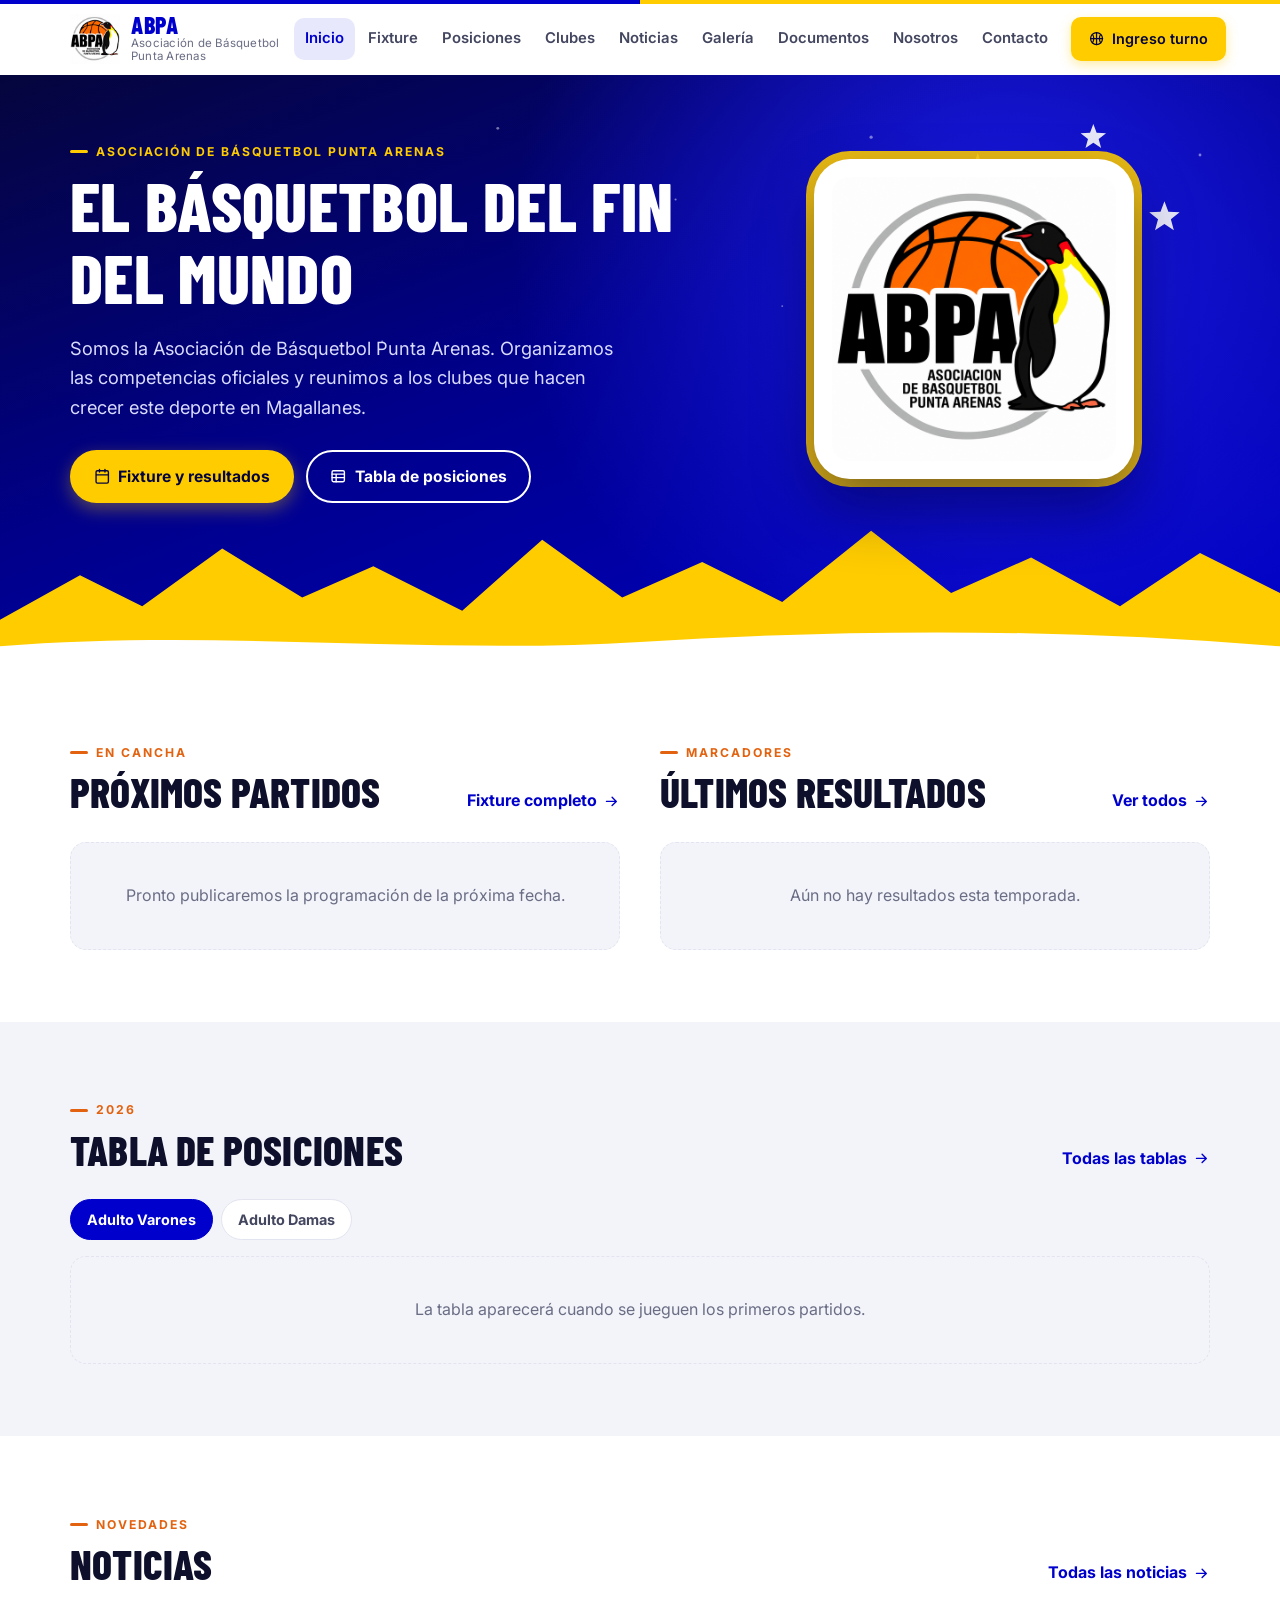
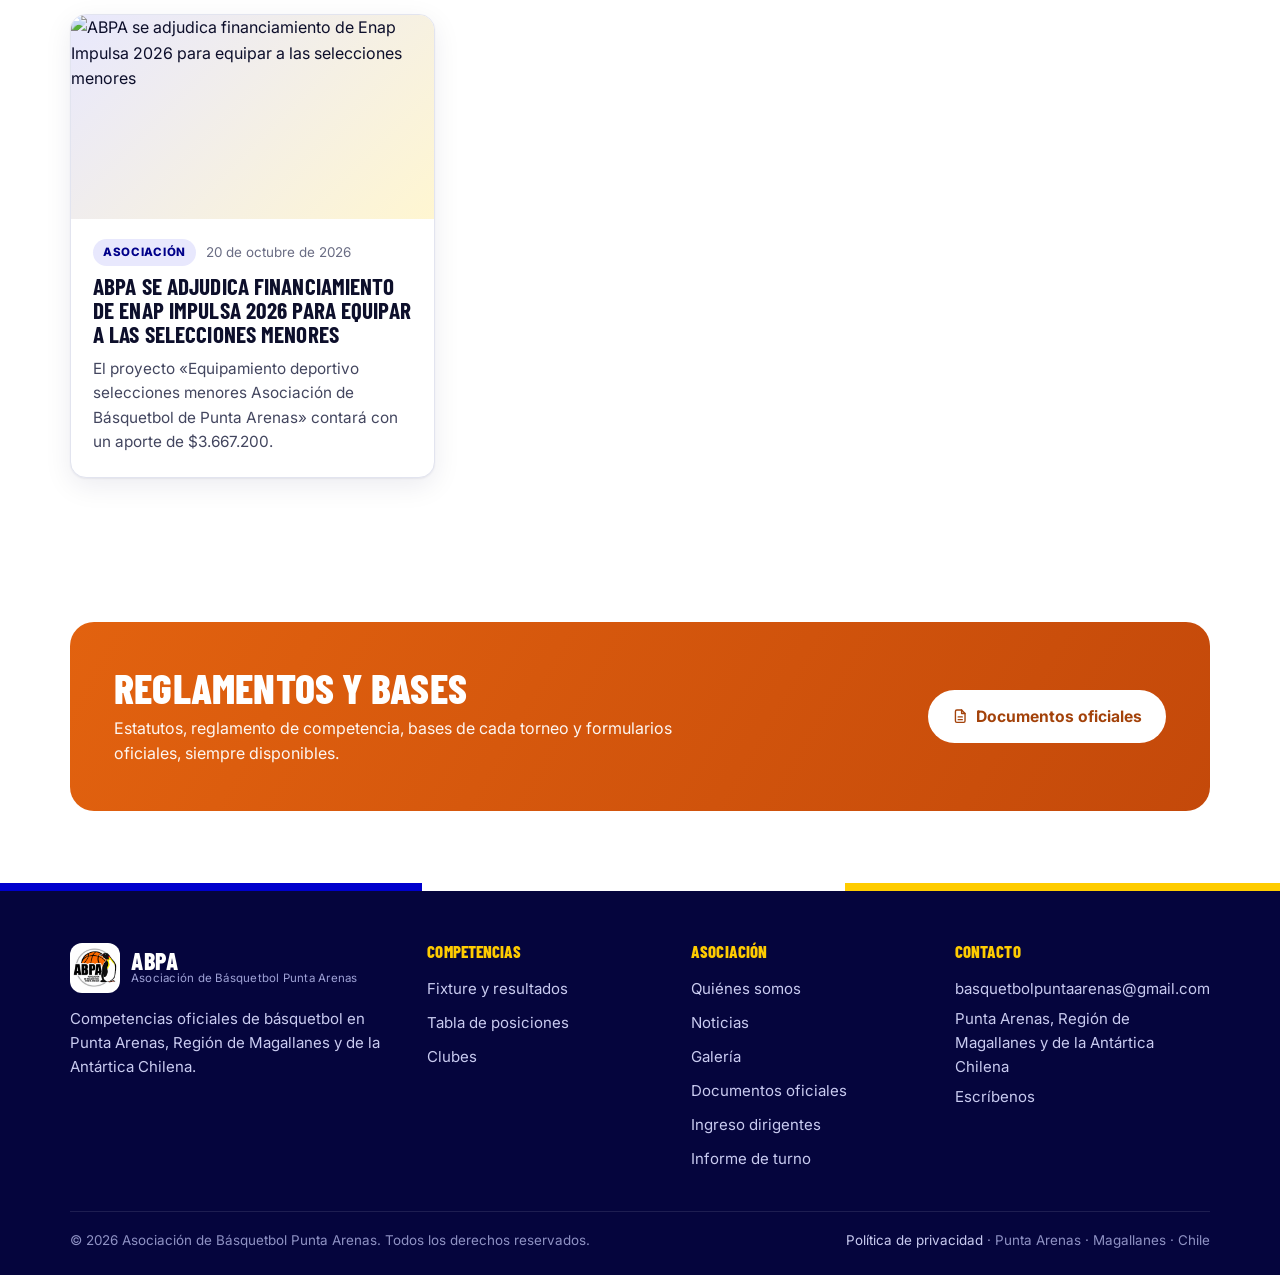
==== commit 0a291028: "Botón «Ingreso turno» en el menú, junto a Contacto Co-Authored-By: Claude Opus 5.5 <noreply@anthropi" ====
--- a/index.html
+++ b/index.html
@@ -22,7 +22,7 @@
   <link rel="preconnect" href="https://fonts.gstatic.com" crossorigin>
   <link rel="preconnect" href="https://script.google.com" crossorigin>
   <link href="https://fonts.googleapis.com/css2?family=Barlow+Condensed:wght@600;700;800&family=Inter:wght@400;500;600;700;800&display=swap" rel="stylesheet">
-  <link rel="stylesheet" href="assets/estilos.css?v=20261026b">
+  <link rel="stylesheet" href="assets/estilos.css?v=20261026c">
   <script type="application/ld+json">{"@context": "https://schema.org", "@type": "SportsOrganization", "name": "Asociación de Básquetbol Punta Arenas", "alternateName": "ABPA", "sport": "Basketball", "url": "https://www.abpa.cl", "logo": "https://www.abpa.cl/assets/img/logo-512.png", "address": {"@type": "PostalAddress", "addressLocality": "Punta Arenas", "addressRegion": "Magallanes y de la Antártica Chilena", "addressCountry": "CL"}}</script>
 </head>
 <body data-pagina="inicio">
@@ -31,7 +31,7 @@
     <noscript><div style="padding:40px 20px;text-align:center">Activa JavaScript para ver el contenido de la asociación.</div></noscript>
   </main>
   <div id="pie"></div>
-  <script src="assets/config.js?v=20261026b"></script>
-  <script src="assets/sitio.js?v=20261026b"></script>
+  <script src="assets/config.js?v=20261026c"></script>
+  <script src="assets/sitio.js?v=20261026c"></script>
 </body>
 </html>
--- a/assets/estilos.css
+++ b/assets/estilos.css
@@ -68,6 +68,9 @@
 .menu a{padding:9px 11px;border-radius:10px;text-decoration:none;color:var(--tinta-2);font-weight:600;font-size:.93rem}
 .menu a:hover{background:var(--azul-cl);color:var(--azul-os)}
 .menu a.activo{color:var(--azul);background:var(--azul-cl)}
+.menu a.menu-turno{margin-left:10px;padding:8px 16px;font-size:.9rem;color:var(--azul-noche);background:var(--amarillo);box-shadow:0 4px 12px rgba(255,204,0,.35)}
+.menu a.menu-turno:hover{background:#ffd633;color:var(--azul-noche)}
+@media (max-width:1180px) and (min-width:1041px){.menu a{padding:9px 8px;font-size:.88rem}.marca span{display:none}}
 .menu-btn{display:none;margin-left:auto;background:none;border:0;width:44px;height:44px;border-radius:10px;cursor:pointer}
 .menu-btn span{display:block;width:22px;height:2px;background:var(--tinta);margin:5px auto;border-radius:2px;transition:transform .2s,opacity .2s}
 .menu-btn[aria-expanded=true] span:nth-child(1){transform:translateY(7px) rotate(45deg)}
@@ -78,6 +81,7 @@
   .menu{position:fixed;inset:74px 0 auto 0;background:#fff;flex-direction:column;align-items:stretch;padding:12px 16px 20px;gap:2px;border-bottom:1px solid var(--borde);box-shadow:0 18px 30px rgba(0,0,0,.08);transform:translateY(-8px);opacity:0;pointer-events:none;transition:.18s;max-height:calc(100vh - 74px);overflow:auto}
   .menu.abierto{transform:none;opacity:1;pointer-events:auto}
   .menu a{padding:13px 12px;font-size:1.02rem}
+  .menu a.menu-turno{margin:10px 0 0;justify-content:center;padding:13px 16px}
 }
 
 /* ── Portada (bandera de Magallanes: cielo azul, Cruz del Sur y cordillera amarilla) ── */
